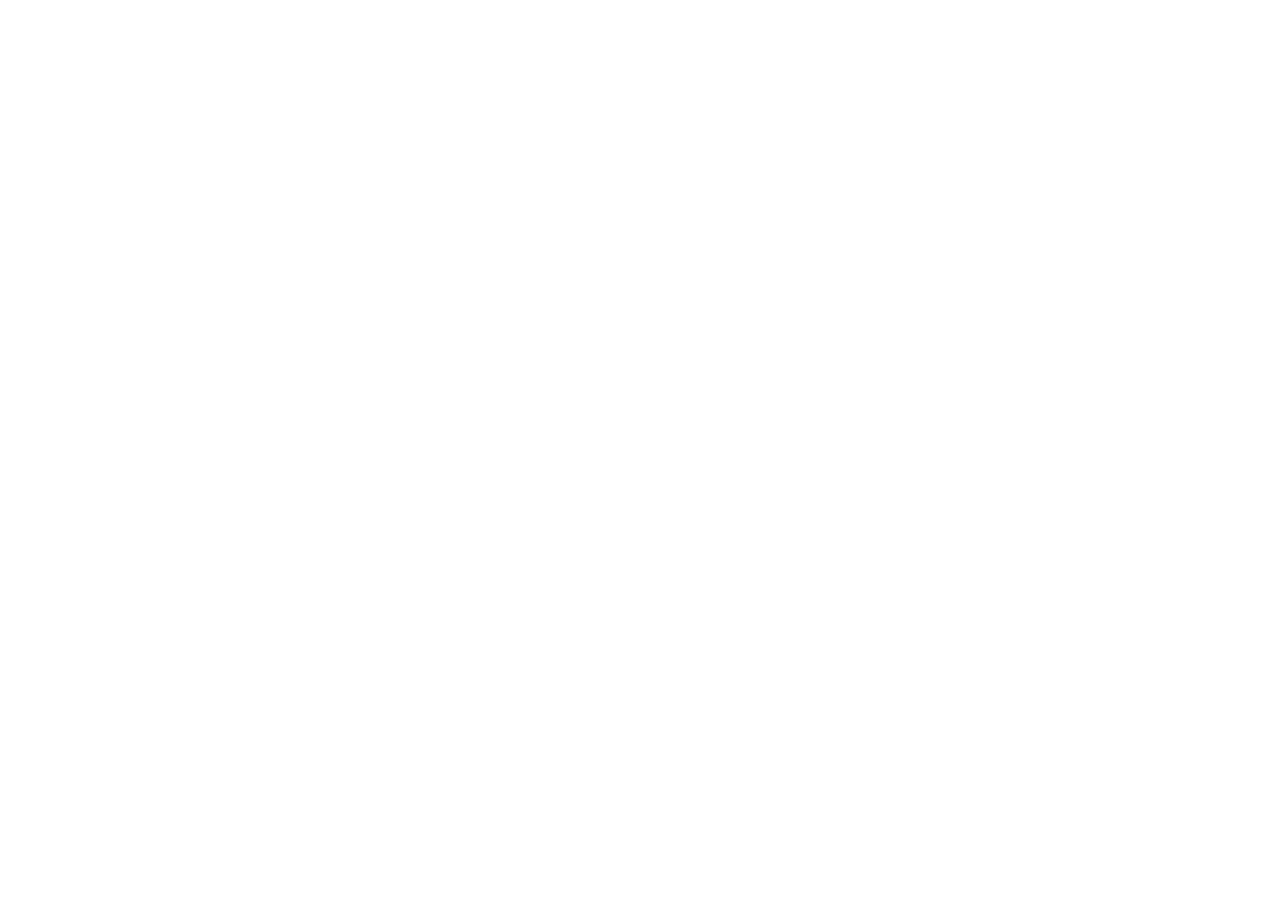
==== résultats.html @ 3081cbb8 "Upd résultats" ====
<!DOCTYPE html>
<html lang="en">
<head>
    <meta charset="UTF-8">
    <meta name="viewport" content="width=device-width, initial-scale=1.0">
    <meta http-equiv="X-UA-Compatible" content="ie=edge">
    <title>Résultats des tests</title>
</head>
<body>
    
</body>
</html>
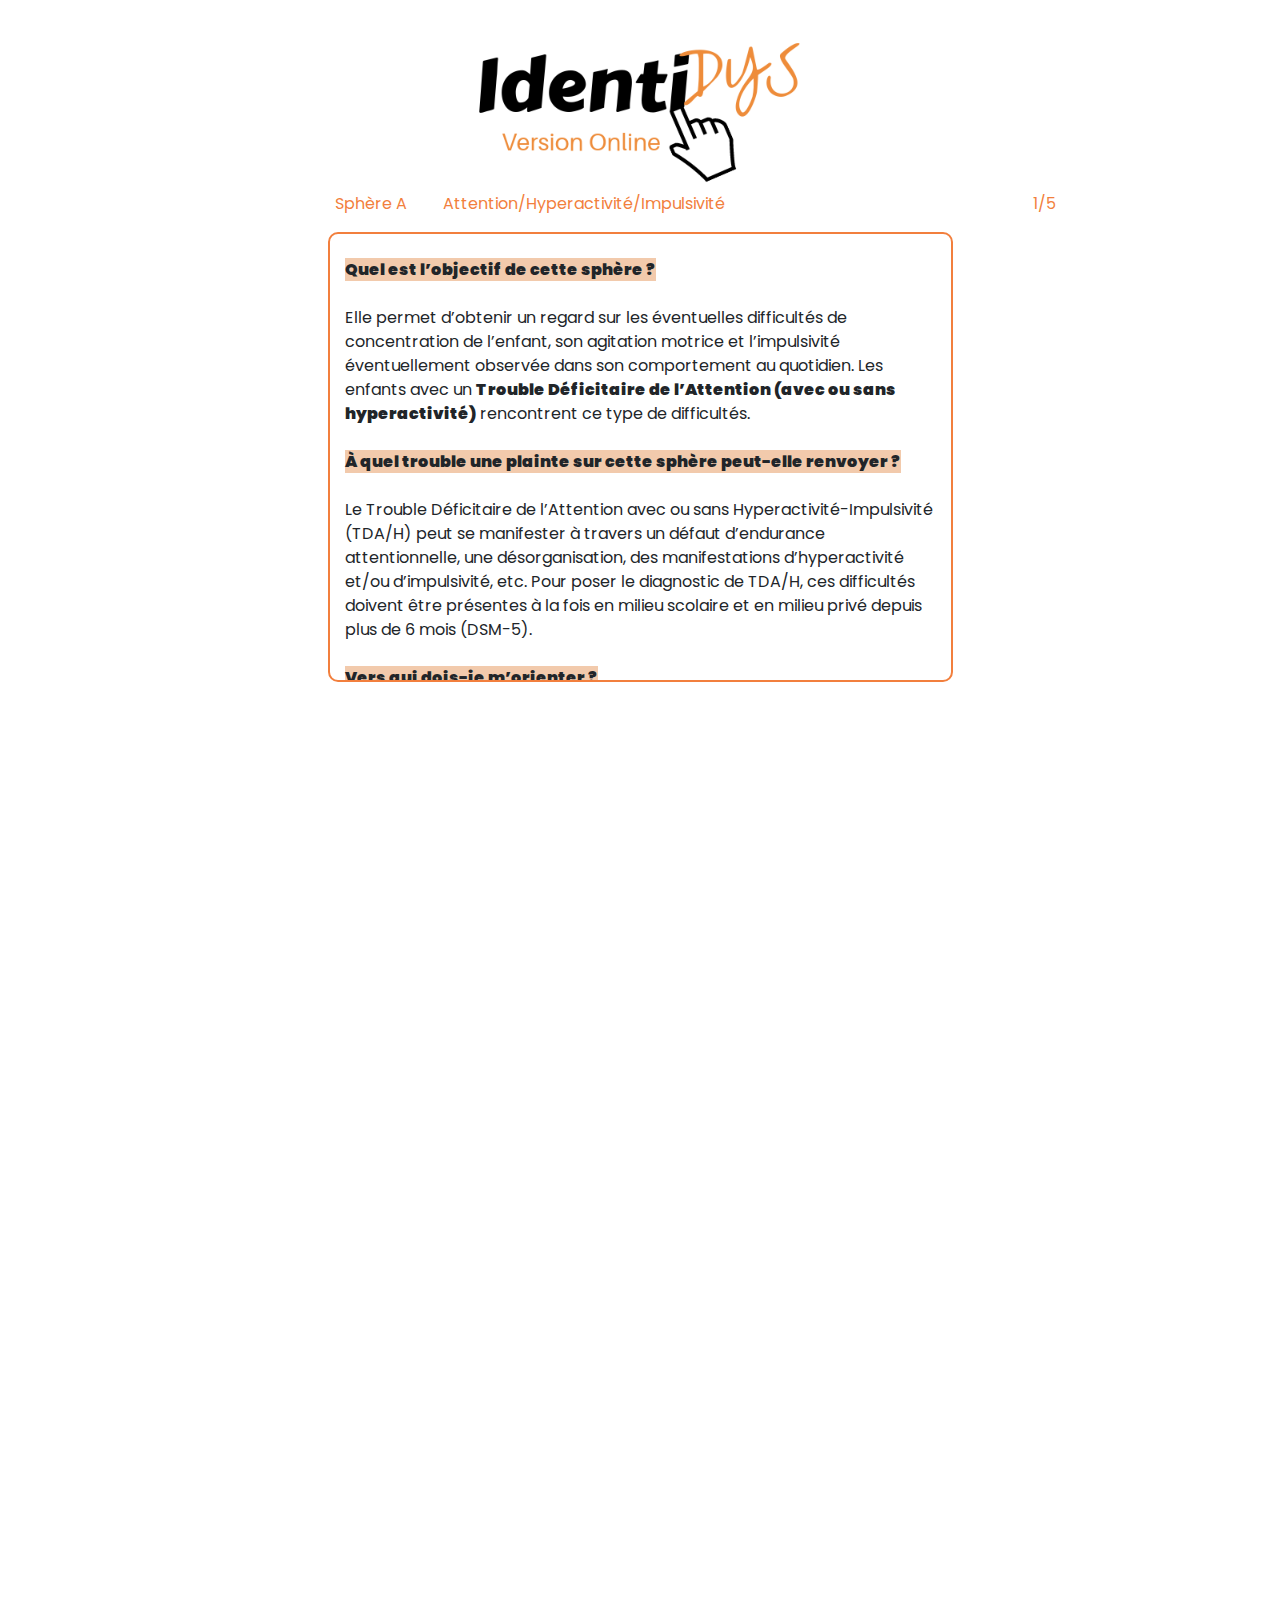
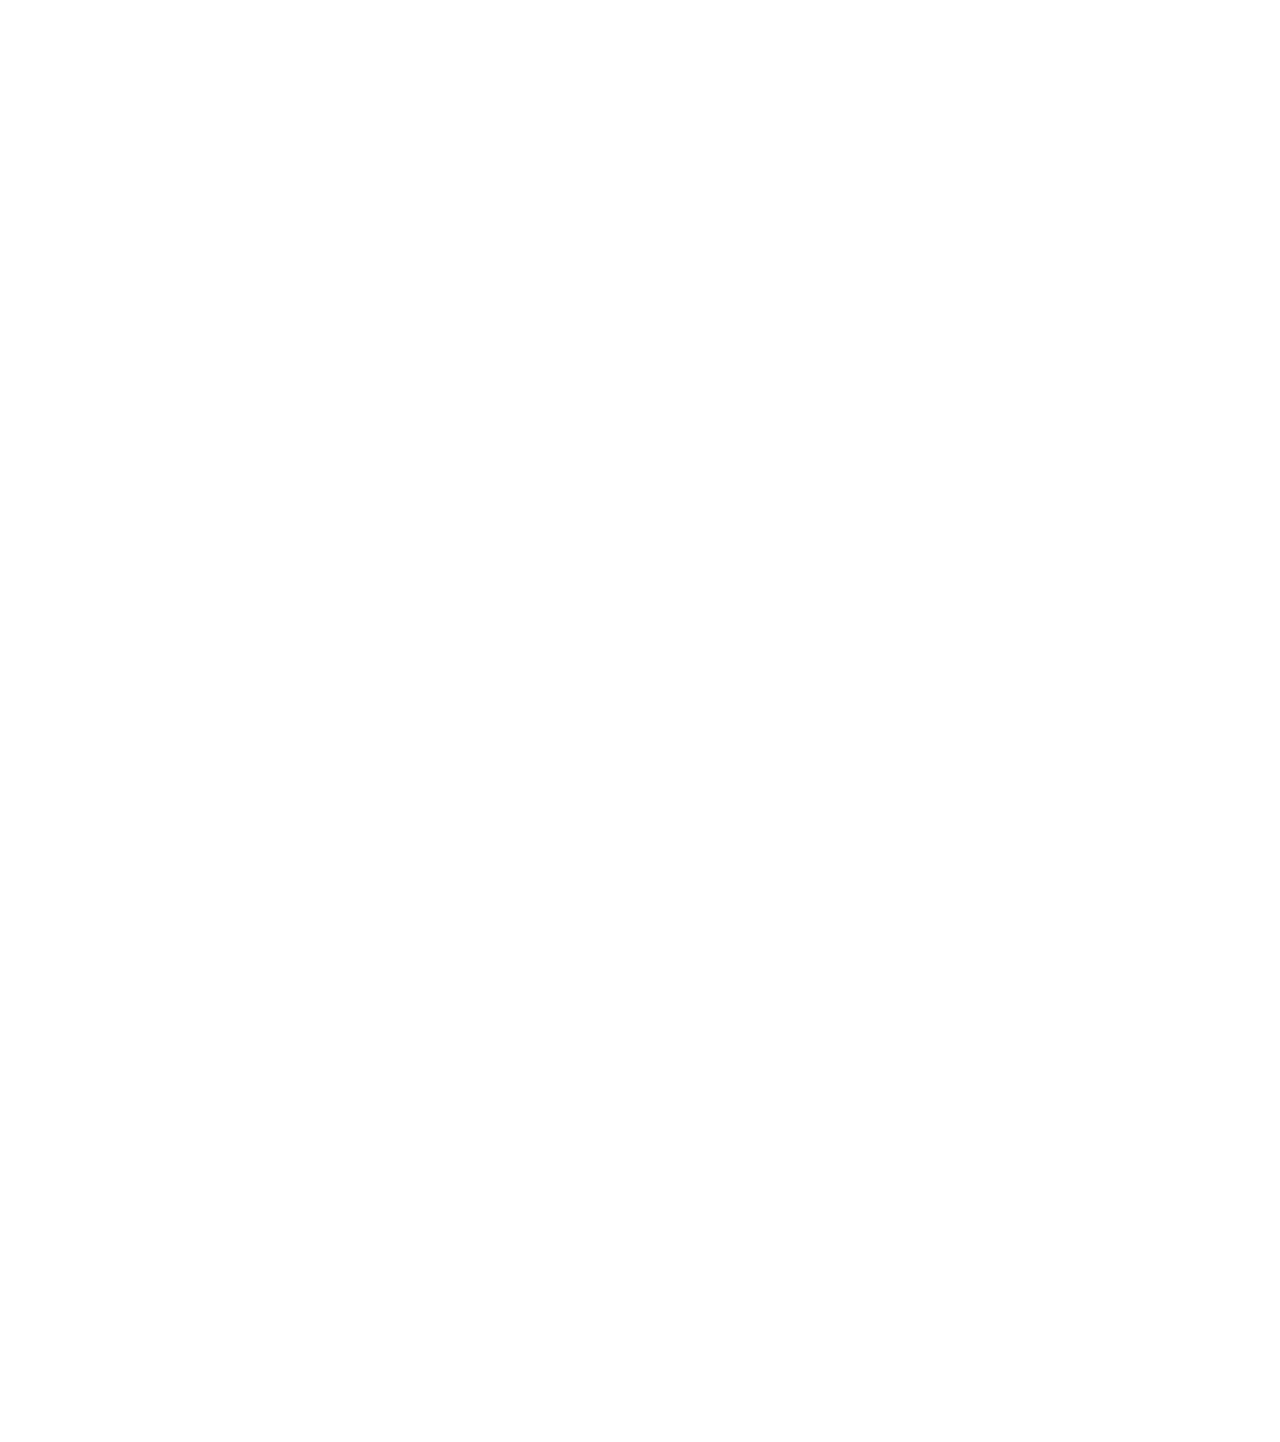
==== commit a06d8dad: "Upd résultats" ====
--- a/résultats.html
+++ b/résultats.html
@@ -1,12 +1,716 @@
+<!-- CREE COMPONENT POUR RENDRE PLUS PETIT LE CODE -->
+
 <!DOCTYPE html>
-<html lang="en">
+<html lang="fr">
+
 <head>
     <meta charset="UTF-8">
     <meta name="viewport" content="width=device-width, initial-scale=1.0">
     <meta http-equiv="X-UA-Compatible" content="ie=edge">
-    <title>Résultats des tests</title>
+    <title>Identidys</title>
+    <link rel="stylesheet" href="assets/style.css">
+    <link rel="stylesheet" href="https://stackpath.bootstrapcdn.com/bootstrap/4.3.1/css/bootstrap.min.css"
+        integrity="sha384-ggOyR0iXCbMQv3Xipma34MD+dH/1fQ784/j6cY/iJTQUOhcWr7x9JvoRxT2MZw1T" crossorigin="anonymous">
+    <link href="https://fonts.googleapis.com/css?family=Poppins&display=swap" rel="stylesheet">
 </head>
+
 <body>
-    
-</body>
-</html>+
+    <sphere-1></sphere-1>
+
+    <div class="container-fluid">
+        <header>
+            <span id='logo'><img class="logoheader" src='assets/logo1.png' height="400"></span>
+        </header>
+
+
+        <form action="index.php" method="post">
+        <div class="row">
+            <div id='infosection' class="infosection offset-lg-3 col-lg-6">
+                <p class="sphere1">Sphère A <span class="minimargin">Attention/Hyperactivité/Impulsivité</span>
+                <span class="othermargin"> 1/5 </span> </p>
+            </div>
+        </div>
+
+        <section id='section1' class='firstsection offset-lg-3 col-lg-6'>
+            
+            <p class="mt-4"><span class="question1">Quel est l’objectif de cette sphère ?</span></p>
+
+            <p class="mt-4">Elle permet d’obtenir un regard sur les éventuelles difficultés de concentration de l’enfant,
+                son agitation motrice et l’impulsivité éventuellement observée dans son comportement au quotidien.
+                Les enfants avec un <span class="gras">Trouble Déficitaire de l’Attention (avec ou sans hyperactivité)</span> rencontrent ce type de difficultés. 
+            </p>
+            
+            <p class="mt-4"><span class="question1">À quel trouble une plainte sur cette sphère peut-elle renvoyer ?</span></p>
+
+            <p class="mt-4">Le Trouble Déficitaire de l’Attention avec ou sans Hyperactivité-Impulsivité (TDA/H)
+                peut se manifester à travers un défaut d’endurance attentionnelle, une désorganisation,
+                des manifestations d’hyperactivité et/ou d’impulsivité, etc. Pour poser le diagnostic de TDA/H,
+                ces difficultés doivent être présentes à la fois en milieu scolaire et en milieu privé depuis plus de 6 mois (DSM-5).</p>
+            
+            
+            <p class="mt-4"><span class="question1">Vers qui dois-je m’orienter ?</span></p>
+            
+            <!-- (N’indiquer qu’une seule fois le paragraphe suivant si plusieurs sphères sont oranges ou rouges) -->
+            <p class="mt-4 gras"><p>Avant toute chose !</p>
+
+                    <p>S’assurer que des bilans d’audition et ophtalmologique ont bien été réalisés
+                    (Des difficultés de langage peuvent par exemple apparaitre à la suite d’un déficit auditif).</p>
+
+                    <p>De plus, l’orientation vers un médecin (neuro-pédiatre / pédopsychiatre / généraliste)
+                    sera à notre sens importante afin d’assurer la coordination du suivi et des soins.
+                    Notons que plusieurs des professionnels cités n’exercent que sur prescription médicale.</p>
+
+                    <p>Enfin, une consultation auprès d’un psychologue clinicien pourra s’envisager,
+                    mais ne devra s’effectuer qu’après une investigation cognitive approfondie.</p>
+
+                    <p class="mt-4 quesblue">Qui est le Psychologue clinicien ? </p>
+
+                    Le psychologue clinicien est un professionnel travaillant dans l’accompagnement psychologique.
+                    Certains enfants présentant des troubles Dys peuvent en effet ressentir de l'anxiété vis-à-vis de leurs difficultés.
+                    Il peut dans ce cas accompagner l'enfant dans la compréhension de son fonctionnement et réduire l'impact
+                    des difficultés sur son humeur et son estime de soi.</p>
+            
+            
+            <p class="mt-4"><span class="gras">-Un(e) neuropsychologue</span> pour évaluer les capacités intellectuelles et
+                attentionnelles au moyen d’un bilan quantitatif et qualitatif. </p>
+
+            <p class="mt-4"><span class="quesblue">Qui est l’Orthophoniste ?</span><span class="gras"> Il / elle travaille sur prescription médicale.</span></p>
+            
+            <p class="mt-4">Le neuropsychologue évalue dans un premier temps la nature et l'importance des troubles des fonctions 
+                cognitives (intelligence, mémoire, attention ...). Il propose pour cela des entretiens cliniques et utilise 
+                des questionnaires, des tests neuropsychologiques et peut à terme proposer une prise en charge en remédiation cognitive 
+                pour rééduquer l’attention, la mémoire et d’autres déficits liés aux troubles DYS 
+                (basée sur la mise en place de stratégies de compensation et d’outils écologiques au quotidien). 
+                Le bilan neuropsychologique est intéressant en cela qu’il est global et permet donc de tracer un profil général des 
+                points forts et des points faibles de l’enfant.</p>
+
+            <p class="mt-4"><span class="gras">En cas de difficultés financières</span> les évaluations intellectuelles peuvent être effectuées dans le cadre
+                scolaire par le psychologue (scolaire) de l’Éducation Nationale.</p>
+
+            <p class="mt-4"><span class="gras">-Un(e) orthophoniste</span> pour un bilan quantitatif et qualitatif du langage oral et écrit.</p>
+            
+            <p class="mt-4"><span class="quesblue">Qui est l’Orthophoniste ?</span><span class="gras"> Il / elle travaille sur prescription médicale.</span></p>
+            
+            <p class="mt-4">Il accompagne les enfants souffrant de troubles de la communication.
+                Ces troubles peuvent se manifester à l'oral (bégaiement, parole, langage), à l'écrit (lecture et écriture).
+                Il évalue et rééduque également les troubles du raisonnement logico-mathématique.
+                Beaucoup de difficultés attentionnelles relevées au quotidien et au niveau scolaire peuvent être dues
+                à un trouble langagier sous-jacent. Il est donc nécessaire d’explorer ce champ afin de ne pas conclure hâtivement
+                à la présence d’une problématique attentionnelle exclusive.</p>
+            
+            <p class="mt-4"><span class="question1">Quelles adaptations scolaires mettre en place ?</span></p>
+
+            <!-- (N’indiquer qu’une seule fois le paragraphe suivant si plusieurs sphères sont oranges ou rouges) -->
+
+            <p class="mt-4">Soutenir l’enfant présentant des difficultés d’apprentissage, c’est également savoir adapter sa scolarité dans
+                l’objectif de l’aider à compenser. A noter que la liste d’aménagements suivante n’est pas exhaustive mais permettra
+                à l’équipe enseignante en charge de l’enfant repéré, d’adapter au mieux ses apprentissages en attendant l’accès au
+                diagnostic.</p>
+                <p><span class="gras">La bienveillance est la première adaptation et la plus importante.</span>
+                « L’enfant Dys est un petit génie en souffrance de ne pouvoir combler les exigences de l’enseignant ». JB</p>
+
+            <!-- /// (N’indiquer qu’une seule fois le paragraphe précédent si plusieurs sphères sont oranges ou rouges) -->
+
+                <p class="mt-4">-L’enfant présentant un trouble d’attention ne peut mobiliser ses ressources attentionnelles et 
+                    cognitives sur le long terme. Proposer des « pauses cérébrales » régulières et baisser l’exigence de 
+                    quantité / privilégier la qualité.</p>
+
+            <p class="mt-4">-L’enfant présentant une hyperactivité montrera des difficultés pour apprendre sans bouger. 
+                Lui proposer de participer à certaines tâches de la vie de la classe (distribuer, ramasser les feuilles etc.). 
+                Autoriser qu’il puisse bouger sur sa chaise ; « plus il bouge, plus il apprend ».</p>
+
+            <p class="mt-4"><span class="question1">Que lire pour aller plus loin ?</span></p>
+
+            <p class="mt-4 gras">Pour les parents :</p>
+            </br>
+            <p class="titrelivre">-Mon cerveau a besoin de lunettes / Annick VINCENT</p>
+        </br>
+            <img class= "imgctr" src="assets/img/AnnickVincent.jpg">
+        </br>
+            <p class="titrelivre">-Mon cerveau a encore besoin de lunettes / Annick VINCENT</p>
+        </br>
+            <img class= "imgctr" src="assets/img/AnnickVincent2.jpg">
+        </br>
+            <p class="titrelivre">-100 idées pour venir en aide aux enfants TDAH / Francine LUSSIER</p>
+        </br>
+            <img class= "imgctr" src="assets/img/100idees.jpg">
+        </br>
+            <p class="gras">Pour les professionnels : </p>
+        </br>
+            <p class="titrelivre">-Neuropsychologie et troubles des apprentissages chez l'enfant: du développement typique aux dys / Michèle MAZEAU et Alain POUHET</p>
+        </br>
+            <img class= "imgctr" src="assets/img/neuropsychologie-enfant.jpg">
+        </br>
+            <p class="titrelivre">-Neuropsychologie de l’enfant : Troubles développementaux des apprentissages / Francine LUSSIER et Janine FLESSAS</p>
+        </br>
+            <img class= "imgctr" src="assets/img/neuropsychologie-enfant2.jpg">
+        </br>
+
+            
+            <button class="btnnav" id="btn1next">Suivant</button>
+        </section>
+
+
+
+
+
+
+
+
+
+
+        <!--Section 2-->
+
+
+
+
+
+
+
+
+
+
+        <div class="row">
+            <div id='infosection2' class="infosection2 offset-lg-3 col-lg-6">
+                <p class="sphere2">Sphère B <span class="minimargin">Langage oral</span>
+                <span class="othermargin2"> 2/5 </span></p>
+            </div>
+        </div>
+
+        <section id='section2' class='secondsection offset-lg-3 col-lg-6'>
+                <p class="mt-4"><span class="question2">Quel est l’objectif de cette sphère ?</span></p>
+
+                <p class="mt-4">Elle permet d’obtenir un regard sur les éventuelles difficultés liées au langage oral,
+                    que ce soit au niveau expressif (capacités à s’exprimer, construire ses phrases) et réceptif
+                    (comprendre ce qui lui est dit). Les enfants porteurs d’un <span class="gras">retard de langage oral</span>,
+                    d’une <span class="gras">dyspraxie verbale</span>, d’un <span class="gras">trouble de la pragmatique</span> 
+                    ou d’une <span class="gras">dysphasie linguistique</span> rencontrent ce type de difficultés.</p>
+                
+                <p class="mt-4"><span class="question2">À quel trouble une plainte sur cette sphère peut-elle renvoyer ?</span></p>
+    
+                <p class="mt-4">La dysphasie ou Trouble Spécifique du Langage Oral, correspond à un déficit au niveau du processus de 
+                    compréhension et/ou de production du langage oral. Il peut prendre la forme d’hypospontanéité 
+                    (pouvant s’apparenter à de la timidité), de manque du mot (cherche régulièrement ses mots), de paraphasie 
+                    (utilise un mot pour un autre) et entraine quelques fois des difficultés au niveau des interactions sociales. 
+                    Il s’agit d’un trouble sévère et persistant malgré l’apport de stimulations sensorielles appropriées.</p>
+                
+                
+                <p class="mt-4"><span class="question2">Vers qui dois-je m’orienter ?</span></p>
+                
+                <!-- (N’indiquer qu’une seule fois le paragraphe suivant si plusieurs sphères sont oranges ou rouges) -->
+                <p class="mt-4 gras"><p>Avant toute chose !</p>
+    
+                        <p>S’assurer que des bilans d’audition et ophtalmologique ont bien été réalisés
+                        (Des difficultés de langage peuvent par exemple apparaitre à la suite d’un déficit auditif).</p>
+
+                        <p>De plus, l’orientation vers un médecin (neuro-pédiatre / pédopsychiatre / généraliste)
+                        sera à notre sens importante afin d’assurer la coordination du suivi et des soins.
+                        Notons que plusieurs des professionnels cités n’exercent que sur prescription médicale.</p>
+
+                        <p>Enfin, une consultation auprès d’un psychologue clinicien pourra s’envisager,
+                        mais ne devra s’effectuer qu’après une investigation cognitive approfondie.</p>
+
+                        <p class="mt-4 quesblue">Qui est le Psychologue clinicien ? </p>
+
+                        Le psychologue clinicien est un professionnel travaillant dans l’accompagnement psychologique.
+                        Certains enfants présentant des troubles Dys peuvent en effet ressentir de l'anxiété vis-à-vis de leurs difficultés.
+                        Il peut dans ce cas accompagner l'enfant dans la compréhension de son fonctionnement et réduire l'impact
+                        des difficultés sur son humeur et son estime de soi.</p>
+
+                <!-- /// (N’indiquer qu’une seule fois le paragraphe précédent si plusieurs sphères sont oranges ou rouges) -->
+                
+                <p class="mt-4"><span class="gras">-Un(e) orthophoniste</span> pour un bilan quantitatif et qualitatif du langage oral et écrit.</p>
+                
+                <p class="mt-4"><span class="quesblue">Qui est l’Orthophoniste ?</span><span class="gras"> Il / elle travaille sur prescription médicale.</span></p>
+                
+                <p class="mt-4">Il accompagne les enfants souffrant de troubles de la communication.
+                    Ces troubles peuvent se manifester à l'oral (bégaiement, parole, langage), à l'écrit (lecture et écriture).
+                    Il évalue et rééduque également les troubles du raisonnement logico-mathématique.
+                    Beaucoup de difficultés attentionnelles relevées au quotidien et au niveau scolaire peuvent être dues
+                    à un trouble langagier sous-jacent. Il est donc nécessaire d’explorer ce champ afin de ne pas conclure hâtivement
+                    à la présence d’une problématique attentionnelle exclusive.</p>
+                
+                <p class="mt-4"><span class="question2">Quelles adaptations scolaires mettre en place ?</span></p>
+    
+                <!-- (N’indiquer qu’une seule fois le paragraphe suivant si plusieurs sphères sont oranges ou rouges) -->
+    
+                <p class="mt-4">Soutenir l’enfant présentant des difficultés d’apprentissage, c’est également savoir adapter sa scolarité dans
+                    l’objectif de l’aider à compenser. A noter que la liste d’aménagements suivante n’est pas exhaustive mais permettra
+                    à l’équipe enseignante en charge de l’enfant repéré, d’adapter au mieux ses apprentissages en attendant l’accès au
+                    diagnostic.</p>
+
+                <p><span class="gras">La bienveillance est la première adaptation et la plus importante.</span>
+                    « L’enfant Dys est un petit génie en souffrance de ne pouvoir combler les exigences de l’enseignant ». JB</p>
+
+                <!-- /// (N’indiquer qu’une seule fois le paragraphe précédent si plusieurs sphères sont oranges ou rouges) -->
+    
+                <p class="mt-4">-L’enfant présentant un trouble du langage oral pourra rencontrer d’importantes difficultés de 
+                    compréhension. S’assurer de la bonne compréhension des consignes en reformulant, segmentant et simplifiant 
+                    le vocabulaire utilisé.</p>
+    
+                <p class="mt-4">-Ces enfants ont souvent besoin de plus de temps pour réaliser le travail demandé. 
+                    Leur proposer logiquement du temps supplémentaire ou alléger la quantité d’exercices.</p>
+
+                <p>-Enfin les tables de multiplication sont difficilement appréhendables : proposer un aide-mémoire.</p>
+    
+                <p class="mt-4"><span class="question2">Que lire pour aller plus loin ?</span></p>
+    
+                <p class="mt-4 gras">Pour les parents :</p>
+                </br>
+                <p class="titrelivre">-Notre meilleur copain / Christophe CHAUCHE</p>
+            </br>
+                <img class= "imgctr" src="assets/img/ChisChauche.jpg">
+            </br>
+                <p class="titrelivre">-Difficultés de langage oral - Et si c'était un trouble dys ? / Arnaud ROY , Michèle MAZEAU</p>
+            </br>
+                <img class= "imgctr" src="assets/img/Difficulte-oral.jpg">
+            </br>
+                <p class="titrelivre">-100 idées pour venir en aide aux enfants Dysphasiques / Monique TOUZIN et Marie-Noelle LEROUX</p>
+            </br>
+                <img class= "imgctr" src="assets/img/enfants-dysphasiques.jpg">
+            </br>
+                <p class="gras">Pour les professionnels : </p>
+            </br>
+                <p class="titrelivre">-Neuropsychologie et troubles des apprentissages chez l'enfant: du développement typique aux dys / Michèle MAZEAU et Alain POUHET</p>
+            </br>
+                <img class= "imgctr" src="assets/img/neuropsychologie-enfant.jpg">
+            </br>
+                <p class="titrelivre">-Neuropsychologie de l’enfant : Troubles développementaux des apprentissages / Francine LUSSIER et Janine FLESSAS</p>
+            </br>
+                <img class= "imgctr" src="assets/img/neuropsychologie-enfant2.jpg">
+            </br>
+            <div class="btnsphere">
+                <button class="btnnav2 prec" id='btn2after'>Précedent</button> 
+                <button class="btnnav2" id="btn2next">Suivant</button>
+            </div>
+        </section>
+
+
+
+
+
+
+
+
+
+
+        <!-- Section 3-->
+
+
+
+
+
+
+
+
+
+
+        <div class="row">
+            <div id='infosection3' class="infosection3 offset-lg-3 col-lg-6">
+                <p class="sphere3">Sphère C <span class="minimargin">Langage écrit</span>
+                <span class="othermargin2"> 3/5 </span>
+            </div>
+        </div>
+
+        <section id='section3' class='threesection offset-lg-3 col-lg-6'>
+                <p class="mt-4"><span class="question3">Quel est l’objectif de cette sphère ?</span></p>
+
+                <p class="mt-4">Elle permet d’obtenir un regard sur les éventuelles difficultés liées au langage écrit, 
+                    que ce soit au niveau de la lecture (déchiffrage et ou compréhension de ce qui est lu) mais également au niveau de 
+                    l’orthographe et de l’écriture dans certains contextes (prise de notes, copie au tableau). Les enfants porteurs 
+                    d’un <span class="gras">retard de langage écrit</span> ou d’une <span class="gras">dyslexie / dysorthographie</span> rencontrent ce type de difficultés.</p>
+                
+                <p class="mt-4"><span class="question3">À quel trouble une plainte sur cette sphère peut-elle renvoyer ?</span></p>
+    
+                <p class="mt-4">La dyslexie ou Trouble Spécifique du Langage Ecrit est un trouble impactant l’identification des mots 
+                    en situation de lecture. Cela peut entrainer une lenteur de déchiffrage, une altération de la compréhension écrite 
+                    ainsi que des difficultés orthographiques.</p>
+                
+                
+                <p class="mt-4"><span class="question3">Vers qui dois-je m’orienter ?</span></p>
+                
+                <!--  /// (N’indiquer qu’une seule fois le paragraphe suivant si plusieurs sphères sont oranges ou rouges) -->
+                <p class="mt-4 gras"><p>Avant toute chose !</p>
+    
+                        <p>S’assurer que des bilans d’audition et ophtalmologique ont bien été réalisés
+                        (Des difficultés de langage peuvent par exemple apparaitre à la suite d’un déficit auditif).</p>
+
+                        <p>De plus, l’orientation vers un médecin (neuro-pédiatre / pédopsychiatre / généraliste)
+                        sera à notre sens importante afin d’assurer la coordination du suivi et des soins.
+                        Notons que plusieurs des professionnels cités n’exercent que sur prescription médicale.</p>
+
+                        <p>Enfin, une consultation auprès d’un psychologue clinicien pourra s’envisager,
+                        mais ne devra s’effectuer qu’après une investigation cognitive approfondie.</p>
+
+                        <p class="mt-4 quesblue">Qui est le Psychologue clinicien ? </p>
+
+                        Le psychologue clinicien est un professionnel travaillant dans l’accompagnement psychologique.
+                        Certains enfants présentant des troubles Dys peuvent en effet ressentir de l'anxiété vis-à-vis de leurs difficultés.
+                        Il peut dans ce cas accompagner l'enfant dans la compréhension de son fonctionnement et réduire l'impact
+                        des difficultés sur son humeur et son estime de soi.</p>
+
+                <!-- /// (N’indiquer qu’une seule fois le paragraphe précédent si plusieurs sphères sont oranges ou rouges) -->
+                
+                <p class="mt-4"><span class="gras">-Un(e) orthophoniste</span> pour un bilan quantitatif et qualitatif du langage oral et écrit.</p>
+                
+                <p class="mt-4"><span class="quesblue">Qui est l’Orthophoniste ?</span><span class="gras"> Il / elle travaille sur prescription médicale.</span></p>
+                
+                <p class="mt-4">Il accompagne les enfants souffrant de troubles de la communication.
+                    Ces troubles peuvent se manifester à l'oral (bégaiement, parole, langage), à l'écrit (lecture et écriture).
+                    Il évalue et rééduque également les troubles du raisonnement logico-mathématique.
+                    Beaucoup de difficultés attentionnelles relevées au quotidien et au niveau scolaire peuvent être dues
+                    à un trouble langagier sous-jacent. Il est donc nécessaire d’explorer ce champ afin de ne pas conclure hâtivement
+                    à la présence d’une problématique attentionnelle exclusive.</p>
+                
+                <p class="mt-4"><span class="question3">Quelles adaptations scolaires mettre en place ?</span></p>
+    
+                <!-- /// (N’indiquer qu’une seule fois le paragraphe suivant si plusieurs sphères sont oranges ou rouges) -->
+    
+                <p class="mt-4">Soutenir l’enfant présentant des difficultés d’apprentissage, c’est également savoir adapter sa scolarité dans
+                    l’objectif de l’aider à compenser. A noter que la liste d’aménagements suivante n’est pas exhaustive mais permettra
+                    à l’équipe enseignante en charge de l’enfant repéré, d’adapter au mieux ses apprentissages en attendant l’accès au
+                    diagnostic.</p>
+
+                    <p><span class="gras">La bienveillance est la première adaptation et la plus importante.</span>
+                    « L’enfant Dys est un petit génie en souffrance de ne pouvoir combler les exigences de l’enseignant ». JB</p>
+
+                <!-- /// (N’indiquer qu’une seule fois le paragraphe précédent si plusieurs sphères sont oranges ou rouges) -->
+    
+                <p class="mt-4">-Les enfants présentant un trouble du langage écrit ont des difficultés de décodage en lecture et 
+                    des difficultés en orthographe. Ne pas faire lire à haute voix, ne pas pénaliser l’orthographe.</p>
+    
+                <p class="mt-4">-Ces enfants ont souvent besoin de plus de temps pour réaliser le travail demandé. 
+                    Leur proposer logiquement du temps supplémentaire ou alléger la quantité d’exercices.</p>
+
+                <p class="mt-4">-Enfin les tables de multiplication sont difficilement appréhendables : proposer un aide-mémoire.</p>
+    
+                <p class="mt-4"><span class="question3">Que lire pour aller plus loin ?</span></p>
+    
+                <p class="mt-4 gras">Pour les parents :</p>
+                </br>
+                <p class="titrelivre">-Le tiroir coincé – comment expliquer la Dyslexie aux enfants ?  / Anne-Marie MONTARNAL</p>
+            </br>
+                <img class= "imgctr" src="assets/img/tiroir-coince.jpg">
+            </br>
+                <p class="titrelivre">-Mon enfant est Dyslexique – Concrètement que faire ? / Anne Marie MONTARNAL</p>
+            </br>
+                <img class= "imgctr" src="assets/img/enfant-dys.jpg">
+            </br>
+                <p class="titrelivre">-Dyslexie ? Où est la différence ? / Marianne KLEES</p>
+            </br>
+                <img class= "imgctr" src="assets/img/diff-dys.jpg">
+            </br>
+                <p class="titrelivre">-100 idées pour venir en aide aux enfants Dyslexique / Gavin REID et Shannon GREEN</p>
+            </br>
+                <img class= "imgctr" src="assets/img/100idees-dys.jpg">
+            </br>
+                <p class="gras">Pour les professionnels : </p>
+            </br>
+                <p class="titrelivre">-Neuropsychologie et troubles des apprentissages chez l'enfant: du développement typique aux dys / Michèle MAZEAU et Alain POUHET</p>
+            </br>
+                <img class= "imgctr" src="assets/img/neuropsychologie-enfant.jpg">
+            </br>
+                <p class="titrelivre">-Neuropsychologie de l’enfant : Troubles développementaux des apprentissages / Francine LUSSIER et Janine FLESSAS</p>
+            </br>
+                <img class= "imgctr" src="assets/img/neuropsychologie-enfant2.jpg">
+            </br>
+            <div class="btnsphere">
+                <button class="btnnav3 prec" id='btn3after'>Précedent</button> 
+                        <button class="btnnav3" id="btn3next">Suivant</button>
+            </div>
+        </section>
+
+
+
+
+
+
+
+
+
+
+        <!--  SPHERE 4  -->
+
+
+
+
+
+
+
+
+
+
+        <div class="row">
+            <div id='infosection4' class="infosection4 offset-lg-3 col-lg-6">
+                <p class="sphere4">Sphére D <span class="minimargin">Motricité/Repérage spatial</span>
+                <span class="othermargin"> 4/5 </span>
+            </div>
+        </div>
+
+        <section id='section4' class='forsection offset-lg-3 col-lg-6'>
+
+        <p class="mt-4"><span class="question4">Quel est l’objectif de cette sphère ?</span></p>
+
+                <p class="mt-4">Elle permet d’obtenir un regard sur les éventuelles difficultés liées à la motricité 
+                    (fine, globale, coordination, maladresse, équilibre) et qui impactent certaines activités de la vie quotidienne 
+                    (gestion des outils scolaires, habillage, se servir des couverts). À cela peuvent s’associer des difficultés 
+                    visuo-perceptives qui entravent les capacités de repérage spatial de l’enfant (géométrie, repérage sur une carte, 
+                    pose d’opération etc.). Par exemple, les enfants porteurs d’un <span class="gras">Trouble Développemental de la Coordination 
+                    (dyspraxie)</span> rencontrent ce type de difficultés.</p>
+                
+                <p class="mt-4"><span class="question4">À quel trouble une plainte sur cette sphère peut-elle renvoyer ?</span></p>
+    
+                <p class="mt-4">La dyspraxie n’est désormais plus un terme utilisé. 
+                    La littérature parle aujourd’hui de Trouble Développemental de la Coordination. 
+                    Il s’agit d’un trouble impactant les capacités d’automatisation des processus de planification, 
+                    d’organisation et de coordination du geste. Il peut être caractérisé par des difficultés dans la motricité globale 
+                    (ex : activités sportives) et/ou motricité fine (ex : habillage), par une maladresse, etc.</p>
+                
+                <p class="mt-4"><span class="question4">Vers qui dois-je m’orienter ?</span></p>
+                
+                <!--  /// (N’indiquer qu’une seule fois le paragraphe suivant si plusieurs sphères sont oranges ou rouges) -->
+                <p class="mt-4 gras"><p>Avant toute chose !</p>
+    
+                        <p>S’assurer que des bilans d’audition et ophtalmologique ont bien été réalisés
+                        (Des difficultés de langage peuvent par exemple apparaitre à la suite d’un déficit auditif).</p>
+
+                        <p>De plus, l’orientation vers un médecin (neuro-pédiatre / pédopsychiatre / généraliste)
+                        sera à notre sens importante afin d’assurer la coordination du suivi et des soins.
+                        Notons que plusieurs des professionnels cités n’exercent que sur prescription médicale.</p>
+
+                        <p>Enfin, une consultation auprès d’un psychologue clinicien pourra s’envisager,
+                        mais ne devra s’effectuer qu’après une investigation cognitive approfondie.</p>
+
+                        <p class="mt-4 quesblue">Qui est le Psychologue clinicien ? </p>
+
+                        Le psychologue clinicien est un professionnel travaillant dans l’accompagnement psychologique.
+                        Certains enfants présentant des troubles Dys peuvent en effet ressentir de l'anxiété vis-à-vis de leurs difficultés.
+                        Il peut dans ce cas accompagner l'enfant dans la compréhension de son fonctionnement et réduire l'impact
+                        des difficultés sur son humeur et son estime de soi.</p>
+
+                <!-- /// (N’indiquer qu’une seule fois le paragraphe précédent si plusieurs sphères sont oranges ou rouges) -->
+                
+                <p class="mt-4"><span class="gras">-Un(e) ergothérapeute / psychomotricien(ne).</span> Pour un bilan quantitatif et qualitatif des capacités motrices, visuo-perceptives et ou du graphisme.</p>
+                
+                <p class="mt-4"><span class="quesblue">Qui est l’Ergothérapeute ?</span><span class="gras"> Il / elle travaille sur prescription médicale.</span></p>
+                
+                <p class="mt-4">L'ergothérapeute est un rééducateur qui s'occupe de personnes souffrant de tous types de handicap moteur, 
+                    intellectuel et sensoriel. Après avoir analysé les difficultés de l’enfant, 
+                    il apporte les aides techniques et les stratégies nécessaires au développement de l’autonomie. 
+                    Il peut ainsi proposer d’apprendre à un enfant dyslexique, dysphasique, dyspraxique ou dysgraphique, 
+                    l’utilisation d’un ordinateur, d’un scanner portable ou d’une tablette tactile. Son champ rééducatif inclus également 
+                    l’aménagement du mobilier, la communication, l’habillage, l’hygiène, l’alimentation etc.</p>
+
+                <p class="mt-4"><span class="quesblue">Qui est le Psychomotricien ?</span><span class="gras"> Il / elle travaille sur prescription médicale.</span></p>
+                
+                <p class="mt-4">Le psychomotricien est la personne qui va étudier comment l’enfant utilise la motricité. 
+                    Cela comprend la motricité globale, la motricité fine, le schéma corporel, la posture, l'adresse, 
+                    les coordinations, l'organisation spatiale, l'organisation temporelle etc. Il se différencie de l’ergothérapeute car 
+                    la prise en charge des troubles moteurs est très globale et fait inévitablement intervenir la composante psychologique.</p>
+
+                    <p class="mt-4"><span class="gras">-Un(e) orthoptiste.</span> Pour un bilan quantitatif et qualitatif des capacités motrices oculaires et neurovisuelles.</p>
+
+                    <p class="mt-4"><span class="quesblue">Qui est l’Orthoptiste ?</span><span class="gras"> Il / elle travaille sur prescription médicale.</span></p>
+
+                    <p class="mt-4">Il a pour vocation le dépistage, la rééducation, et l’analyse des troubles de la vision. 
+                        L'orthoptiste s'intéresse par exemple aux strabismes, aux paralysies oculomotrices, aux amblyopies, 
+                        à la rééducation des troubles de la vision binoculaire et fonctionnelle, à la rééducation des dyspraxies 
+                        visuo-spatiales, aux basses visions et aux troubles perceptifs visuels. L'orthoptiste travaille en collaboration 
+                        avec les ophtalmologistes et les opticiens.</p>
+
+                <p class="mt-4"><span class="question4">Quelles adaptations scolaires mettre en place ?</span></p>
+    
+                <!-- /// (N’indiquer qu’une seule fois le paragraphe suivant si plusieurs sphères sont oranges ou rouges) -->
+    
+                <p class="mt-4">Soutenir l’enfant présentant des difficultés d’apprentissage, c’est également savoir adapter sa scolarité dans
+                    l’objectif de l’aider à compenser. A noter que la liste d’aménagements suivante n’est pas exhaustive mais permettra
+                    à l’équipe enseignante en charge de l’enfant repéré, d’adapter au mieux ses apprentissages en attendant l’accès au
+                    diagnostic.</p>
+
+                    <p><span class="gras">La bienveillance est la première adaptation et la plus importante.</span>
+                    « L’enfant Dys est un petit génie en souffrance de ne pouvoir combler les exigences de l’enseignant ». JB</p>
+
+                <!-- /// (N’indiquer qu’une seule fois le paragraphe précédent si plusieurs sphères sont oranges ou rouges) -->
+    
+                <p class="mt-4">-Les enfants présentant des troubles visuo-praxiques ont souvent des difficultés pour se repérer dans 
+                    l’espace. Ne pas pénaliser les performances en géométrie, dans le repérage sur les cartes géographiques, 
+                    dans la pose d’opérations.</p>
+    
+                <p class="mt-4">-Ces enfants rencontrent également des difficultés motrices. 
+                    Ne pas pénaliser l’écriture (réduire l’exigence de quantité – proposer des supports de cours), 
+                    ni les difficultés liées à la gestion des outils scolaires (compas etc.), ni les performances physiques en sport.</p>
+    
+                <p class="mt-4"><span class="question4">Que lire pour aller plus loin ?</span></p>
+    
+                <p class="mt-4 gras">Pour les parents :</p>
+                </br>
+                <p class="titrelivre">-La dyspraxie : Une approche clinique et pratique / Evelyne PANNETIER</p>
+            </br>
+                <img class= "imgctr" src="assets/img/dyspraxie1.jpg">
+            </br>
+                <p class="titrelivre">-Scolarité d’un Dyspraxique avec son ordinateur : joies et difficultés d’une mère / Anne SAINT-MATHIEU</p>
+            </br>
+                <img class= "imgctr" src="assets/img/dyspraxie2.jpg">
+            </br>
+                <p class="titrelivre">-Enfants dyspraxiques, concrètement que faire : Pallier les troubles, valoriser les compétences, pour leur donner toutes les chances / Claire Mouchard Garelli , Michèle Mazeau </p>
+            </br>
+                <img class= "imgctr" src="assets/img/dyspraxie3.jpg">
+            </br>
+                <p class="gras">Pour les professionnels : </p>
+            </br>
+                <p class="titrelivre">-Neuropsychologie et troubles des apprentissages chez l'enfant: du développement typique aux dys / Michèle MAZEAU et Alain POUHET</p>
+            </br>
+                <img class= "imgctr" src="assets/img/neuropsychologie-enfant.jpg">
+            </br>
+                <p class="titrelivre">-Neuropsychologie de l’enfant : Troubles développementaux des apprentissages / Francine LUSSIER et Janine FLESSAS</p>
+            </br>
+                <img class= "imgctr" src="assets/img/neuropsychologie-enfant2.jpg">
+            </br>
+            <div class="btnsphere">
+                <button class="btnnav4 prec" id='btn4after'>Précedent</button> 
+                <button class="btnnav4" id="btn4next">Suivant</button>
+            </div>
+        </section>
+
+
+
+
+
+
+
+
+
+
+        <!--  SPHERE   5    -->
+
+
+
+
+
+
+
+
+
+
+        <div class="row">
+            <div id='infosection5' class="infosection5 offset-lg-3 col-lg-6">
+                <p class="sphere5">Sphére D <span class="minimargin">Motricité/Repérage spatial</span>
+                <span class="othermargin"> 5/5 </span>
+            </div>
+        </div>
+
+        <section id='section5' class='fivesection offset-lg-3 col-lg-6'>
+            <p class="mt-4"><span class="question5">Quel est l’objectif de cette sphère ?</span></p>
+
+                <p class="mt-4">Elle permet d’obtenir un regard sur les éventuelles difficultés liées à la mémoire 
+                    (capacités à retenir une consigne orale, écrite, impliquant le calcul mental), les aptitudes de planification 
+                    (capacités à anticiper et organiser ses activités, ses actions), d’inhibition (capacités à réfléchir avant d’agir 
+                    ou de parler) et de flexibilité mentale (capacités à passer d’une activité à une autre, d’un raisonnement à un autre 
+                    sans perdre le fil). Par exemple, les enfants porteurs d’un <span class="gras">Syndrome Dysexécutif</span> rencontrent ce type de difficultés.</p>
+                
+                <p class="mt-4"><span class="question5">À quel trouble une plainte sur cette sphère peut-elle renvoyer ?</span></p>
+    
+                <p class="mt-4">Le trouble du fonctionnement exécutif peut se traduire par une altération de la flexibilité mentale, 
+                    de la mémoire de travail, du contrôle inhibiteur ou encore de la planification. Un déficit de ces fonctions 
+                    peut également constituer un trouble plus sévère et généralisé appelé syndrome dysexécutif. 
+                    Ce syndrome se manifeste généralement par un trouble massif du contrôle inhibiteur dont les symptômes 
+                    les plus prégnants sont : une « aimantation » environnementale ou endogène (tendance à toucher tout ce qui se 
+                    trouve autour de soi ou à ne pas pouvoir refreiner certaines pensées, réflexions), une tendance aux persévérations 
+                    (dans ses actions ou ses paroles), d’importants déficits en mémoire de travail (Mazeau, M., & Moret, A. C. (2013). 
+                    Le syndrome dys-exécutif chez l'enfant et l'adolescent: répercussions scolaires et comportementales. Elsevier Masson).</p>
+                
+                <p class="mt-4"><span class="question5">Vers qui dois-je m’orienter ?</span></p>
+                
+                <!--  /// (N’indiquer qu’une seule fois le paragraphe suivant si plusieurs sphères sont oranges ou rouges) -->
+                <p class="mt-4 gras"><p>Avant toute chose !</p>
+    
+                        <p>S’assurer que des bilans d’audition et ophtalmologique ont bien été réalisés
+                        (Des difficultés de langage peuvent par exemple apparaitre à la suite d’un déficit auditif).</p>
+
+                        <p>De plus, l’orientation vers un médecin (neuro-pédiatre / pédopsychiatre / généraliste)
+                        sera à notre sens importante afin d’assurer la coordination du suivi et des soins.
+                        Notons que plusieurs des professionnels cités n’exercent que sur prescription médicale.</p>
+
+                        <p>Enfin, une consultation auprès d’un psychologue clinicien pourra s’envisager,
+                        mais ne devra s’effectuer qu’après une investigation cognitive approfondie.</p>
+
+                        <p class="mt-4 quesblue">Qui est le Psychologue clinicien ? </p>
+
+                        Le psychologue clinicien est un professionnel travaillant dans l’accompagnement psychologique.
+                        Certains enfants présentant des troubles Dys peuvent en effet ressentir de l'anxiété vis-à-vis de leurs difficultés.
+                        Il peut dans ce cas accompagner l'enfant dans la compréhension de son fonctionnement et réduire l'impact
+                        des difficultés sur son humeur et son estime de soi.</p>
+
+                <!-- /// (N’indiquer qu’une seule fois le paragraphe précédent si plusieurs sphères sont oranges ou rouges) -->
+                
+                <p class="mt-4"><span class="gras">-Un(e) orthophoniste</span> pour un bilan quantitatif et qualitatif du langage oral et écrit.</p>
+                
+                <p class="mt-4"><span class="quesblue">Qui est l’Orthophoniste ?</span><span class="gras"> Il / elle travaille sur prescription médicale.</span></p>
+                
+                <p class="mt-4">Il accompagne les enfants souffrant de troubles de la communication.
+                    Ces troubles peuvent se manifester à l'oral (bégaiement, parole, langage), à l'écrit (lecture et écriture).
+                    Il évalue et rééduque également les troubles du raisonnement logico-mathématique.
+                    Beaucoup de difficultés attentionnelles relevées au quotidien et au niveau scolaire peuvent être dues
+                    à un trouble langagier sous-jacent. Il est donc nécessaire d’explorer ce champ afin de ne pas conclure hâtivement
+                    à la présence d’une problématique attentionnelle exclusive.</p>
+
+                <p class="mt-4"><span class="gras">-Un(e) neuropsychologue</span> pour évaluer les capacités intellectuelles exécutives et
+                    attentionnelles au moyen d’un bilan quantitatif et qualitatif.</p>
+                
+                <p class="mt-4 quesblue">Qui est le Neuropsychologue ?</p>
+                
+                <p class="mt-4">Le neuropsychologue évalue dans un premier temps la nature et l'importance des troubles des fonctions
+                cognitives (intelligence, mémoire, attention ...). Il propose pour cela des entretiens cliniques et utilise
+                des questionnaires, des tests neuropsychologiques et peut à terme proposer une prise en charge en remédiation cognitive
+                pour rééduquer l’attention, la mémoire et d’autres déficits liés aux troubles DYS (basée sur la mise en place de stratégies
+                de compensation et d’outils écologiques au quotidien). Le bilan neuropsychologique est intéressant en cela qu’il est global
+                et permet donc de tracer un profil général des points forts et des points faibles de l’enfant.</p>
+
+                <p class="mt-4"><span class="question5">Quelles adaptations scolaires mettre en place ?</span></p>
+    
+                <!-- /// (N’indiquer qu’une seule fois le paragraphe suivant si plusieurs sphères sont oranges ou rouges) -->
+    
+                <p class="mt-4">Soutenir l’enfant présentant des difficultés d’apprentissage, c’est également savoir adapter sa scolarité dans
+                    l’objectif de l’aider à compenser. A noter que la liste d’aménagements suivante n’est pas exhaustive mais permettra
+                    à l’équipe enseignante en charge de l’enfant repéré, d’adapter au mieux ses apprentissages en attendant l’accès au
+                    diagnostic.</p>
+
+                    <p><span class="gras">La bienveillance est la première adaptation et la plus importante.</span>
+                    « L’enfant Dys est un petit génie en souffrance de ne pouvoir combler les exigences de l’enseignant ». JB</p>
+
+                <!-- /// (N’indiquer qu’une seule fois le paragraphe précédent si plusieurs sphères sont oranges ou rouges) -->
+    
+                <p class="mt-4">-Ces enfants présentent des troubles en mémoire à court terme. Segmenter les consignes données à l’oral, 
+                    éviter les doubles tâches et utiliser des aides mémoire.</p>
+    
+                <p class="mt-4">-Ils ont du mal à s’organiser et planifier leurs activités. Proposer des routines de travail et réduire 
+                    les exigences de quantité.</p>
+
+                <p class="mt-4">-La double tâche est difficile pour eux. Ne pas imposer la prise de notes (Proposer les supports de cours).</p>
+
+
+    
+                <p class="mt-4"><span class="question5">Que lire pour aller plus loin ?</span></p>
+
+                <p class="gras">Pour les professionnels : </p>
+            </br>
+                <p class="titrelivre">-Le syndrome dys-exécutif chez l'enfant et l'adolescent: Répercussions scolaires et comportementales / Alain MORET et Michèle MAZEAU</p>
+            </br>
+                <img class= "imgctr" src="assets/img/syndrome-dys.jpg">
+            </br>
+                <p class="titrelivre">-Neuropsychologie et troubles des apprentissages chez l'enfant: du développement typique aux dys / Michèle MAZEAU et Alain POUHET</p>
+            </br>
+                <img class= "imgctr" src="assets/img/neuropsychologie-enfant.jpg">
+            </br>
+                <p class="titrelivre">-Neuropsychologie de l’enfant : Troubles développementaux des apprentissages / Francine LUSSIER et Janine FLESSAS</p>
+            </br>
+                <img class= "imgctr" src="assets/img/neuropsychologie-enfant2.jpg">
+            </br>
+            <div class="btnsphere">
+                <button class="btnnav5 prec" id='btn5after'> Précedent </button> 
+                <button class="btnnav5" id="btn5submit">Soumettre</button>
+            </div>
+        </section>
+    </form>
+    <script src="script.js"></script>--- a/assets/style.css
+++ b/assets/style.css
@@ -0,0 +1,866 @@
+/* Responsive */
+
+@media screen and (max-width: 640px)
+{
+    .option-input:checked::before {
+        color:white;
+    }
+    html {
+        overflow-x: hidden !important;
+        overflow-y: hidden !important;
+    }
+    .logoheader {
+        max-width: 100%;
+        margin-top:-10em !important;
+    }
+    .sphere1 {
+        font-size:12px;
+    }
+    .sphere2 {
+        font-size:12px;
+    }
+    .sphere3 {
+        font-size:12px;
+    }
+    .sphere4 {
+        font-size:12px;
+    }
+    .sphere5 {
+        font-size:12px;
+    }
+    .othermargin {
+        margin-left:2.5em !important;
+    }
+    .othermargin2 {
+        margin-left:10.5em !important;
+    }
+    .btnnav {
+        margin-left:70% !important;
+    }
+    .firstsection {
+        height:350px !important;
+    }
+    .secondsection {
+        height:350px !important;
+        top: -30em !important;
+    }
+    .threesection {
+        height:350px !important;
+        top: -59em !important
+    }
+    .forsection {
+        height:350px !important;
+        top: -88em !important;
+    }
+    .fivesection {
+        height:350px !important;
+        top: -116.5em !important
+    }
+    .btnnav2 {
+        margin-left: 20% !important;
+    }
+    .btnnav3 {
+        margin-left: 20% !important;
+    }
+    .btnnav4 {
+        margin-left: 20% !important;
+    }
+    .btnnav5 {
+        margin-left: 20% !important;
+    }
+    .prec {
+        margin-left: 0 !important;
+    }
+    .infosection2 {
+        top: -30em !important;
+    }
+    .infosection3 {
+        top: -59em!important;
+    }
+    .infosection4 {
+        top: -88em !important;
+    }
+    .infosection5 {
+        top: -116.5em !important
+    }
+}
+
+
+.animationleave {
+    -webkit-animation-name:LefttoRight;
+    -webkit-animation-duration: 2.5s;
+    -webkit-animation-fill-mode: both;
+}   
+@-webkit-keyframes LefttoRight {
+    0%   { left:0;}
+    50%  {opacity:0.2}
+    100% { 
+        left:-99em;
+        opacity:0;
+        }
+}
+.animationcome {
+    -webkit-animation-name:RighttoLeft;
+    -webkit-animation-duration: 2.5s;
+    -webkit-animation-fill-mode: both;
+}
+@-webkit-keyframes RighttoLeft {
+    0%   { left:99em;}
+    50%  {opacity:0.5}
+    100% { 
+        left:0;
+        opacity:1;
+        }
+}
+.animationcomefromleft {
+    -webkit-animation-name:ComeFromLeft;
+    -webkit-animation-duration: 2.5s;
+    -webkit-animation-fill-mode: both;
+}
+@-webkit-keyframes ComeFromLeft {
+    0%   { left:-99em;}
+    50%  {opacity:0.5}
+    100% { 
+        left:0;
+        opacity:1;
+        }
+}
+.animationbackfromright {
+    -webkit-animation-name:BackFromRight;
+    -webkit-animation-duration: 2.5s;
+    -webkit-animation-fill-mode: both;
+}
+@-webkit-keyframes BackFromRight {
+    0%   { left:0em;}
+    50%  {opacity:0.5}
+    100% { 
+        left:99em;
+        opacity:1;
+        }
+}
+body {
+    font-family: 'Poppins', sans-serif !important;
+    overflow:hidden;
+
+}
+header {
+    text-align: center;
+}
+.logoheader {
+    margin-top:-8em;
+    margin-bottom:-5em;
+}
+.subtitle {
+    margin-top:-5.8em;
+}
+.minimargin {
+    margin-left:2em;
+}
+.firstsection {
+    border : 2px #F27F3D solid;
+    margin-bottom:5em;
+    overflow:auto;
+    height:450px;
+    
+    border-radius:10px;
+}
+.infosection {
+    position:absolute;
+    left:0;
+    transition: left 1s, transform 1s;
+    white-space: nowrap;
+}
+.infosection2 {
+    position:absolute;
+    transition: left 1s, transform 1s;
+    white-space: nowrap;
+    top: -35.5em;
+    right:-100em;
+}
+.infosection3 {
+    position:absolute;
+    left:100em;
+    top:-71em;
+    transition: left 1s, transform 1s;
+    white-space: nowrap;
+}
+.infosection4 {
+    position:absolute;
+    left:100em;
+    top:-106.6em;
+    transition: left 1s, transform 1s;
+    white-space: nowrap;
+}
+.infosection5 {
+    position:absolute;
+    left:100em;
+    top:-142.3em;
+    transition: left 1s, transform 1s;
+    white-space: nowrap;
+}
+.textcommentary {
+    border : 2px #F27F3D solid !important;
+    border-radius: 10px;
+    text-decoration: none;
+}
+.textcommentary5 {
+    border : 2px #ff0066 solid !important;
+    border-radius: 10px;
+    text-decoration: none;
+}
+textarea {
+    outline:none;
+    margin-bottom:1em;
+}
+.progress {
+    margin-bottom: 2em;
+    margin-top:-3em;
+}
+.secondsection {
+    border : 2px #7030a0 solid;
+    margin-bottom:5em;
+    overflow:auto;
+    height:450px;
+    position:absolute;
+    top:-35.7em;
+    right:-100em;
+    overflow-x:hidden;
+    border-radius:10px;
+}
+.threesection {
+    border : 2px #76923c solid;
+    margin-bottom:5em;
+    overflow:auto;
+    height:450px;
+    position:absolute;
+    top:-71.4em;
+    right:-100em;
+    overflow-x:hidden;
+    border-radius:10px;
+}
+.forsection {
+    border : 2px #c00000 solid;
+    margin-bottom:5em;
+    overflow:auto;
+    height:450px;
+    position:absolute;
+    top:-107em;
+    right:-100em;
+    overflow-x:hidden;
+    border-radius:10px;
+}
+.fivesection {
+    border : 2px #ff0066 solid;
+    margin-bottom:5em;
+    overflow:auto;
+    height:450px;
+    position:absolute;
+    top:-142.5em;
+    right:-100em;
+    overflow-x:hidden;
+    border-radius:10px;
+}
+.textcommentary2 {
+    border : 2px #7030a0 solid;
+    border-radius: 10px;
+}
+.textcommentary3 {
+    border : 2px #76923c solid;
+    border-radius: 10px;
+}
+.textcommentary4 {
+    border : 2px #c00000 solid;
+    border-radius: 10px;
+}
+.reponse {
+    position:absolute;
+    top:5px;
+}
+.btnnav {
+    border-radius: 10px 10px 10px 10px;
+    background-color: rgba(255, 255, 255, 1);
+    transition: border-color 0.4s ease 0s, background-color 0.4s ease 0s;
+    box-shadow: 0 1px 4px rgba(0, 0, 0, 0.6);
+    border: solid #F27F3D 2px;
+    color:#F27F3D;
+    margin-top:2em;
+    margin-bottom:2em;
+    padding-top:1em;
+    padding-bottom:1em;
+    margin-left:80%;
+}
+.btnnav:hover {
+    color:white;
+    background-color:#F27F3D;
+    border-color:#F27F3D;
+}
+.btnnav2 {
+    border-radius: 10px 10px 10px 10px;
+    background-color: rgba(255, 255, 255, 1);
+    transition: border-color 0.4s ease 0s, background-color 0.4s ease 0s;
+    box-shadow: 0 1px 4px rgba(0, 0, 0, 0.6);
+    border: solid #7030a0 2px;
+    color:#7030a0;
+    margin-top:1em;
+    margin-bottom:2em;
+    padding-top:0.8em;
+    padding-bottom:2em;
+    margin-left:70%;
+    width:150px;
+    height:10px;
+    display:flex;
+    justify-content: center;
+    align-items: center;
+}
+.btnnav2:hover {
+    color:white;
+    background-color:#7030a0;
+    border-color:#7030a0;
+}
+.btnnav3 {
+    border-radius: 10px 10px 10px 10px;
+    background-color: rgba(255, 255, 255, 1);
+    transition: border-color 0.4s ease 0s, background-color 0.4s ease 0s;
+    box-shadow: 0 1px 4px rgba(0, 0, 0, 0.6);
+    border: solid #76923c 2px;
+    color:#76923c;
+    margin-top:1em;
+    margin-bottom:2em;
+    padding-top:0.8em;
+    padding-bottom:2em;
+    margin-left:70%;
+    width:150px;
+    height:10px;
+    display:flex;
+    justify-content: center;
+    align-items: center;
+}
+.btnnav3:hover {
+    color:white;
+    background-color:#76923c;
+    border-color:#76923c;
+}
+.btnnav4 {
+    border-radius: 10px 10px 10px 10px;
+    background-color: rgba(255, 255, 255, 1);
+    transition: border-color 0.4s ease 0s, background-color 0.4s ease 0s;
+    box-shadow: 0 1px 4px rgba(0, 0, 0, 0.6);
+    border: solid #c00000 2px;
+    color:#c00000;
+    margin-top:1em;
+    margin-bottom:2em;
+    padding-top:0.8em;
+    padding-bottom:2em;
+    margin-left:70%;
+    width:150px;
+    height:10px;
+    display:flex;
+    justify-content: center;
+    align-items: center;
+}
+.btnnav4:hover {
+    color:white;
+    background-color:#c00000;
+    border-color:#c00000;
+}
+.btnnav5 {
+    border-radius: 10px 10px 10px 10px;
+    background-color: rgba(255, 255, 255, 1);
+    transition: border-color 0.4s ease 0s, background-color 0.4s ease 0s;
+    box-shadow: 0 1px 4px rgba(0, 0, 0, 0.6);
+    border: solid #ff0066 2px;
+    color:#ff0066;
+    margin-top:1em;
+    margin-bottom:2em;
+    padding-top:0.8em;
+    padding-bottom:2em;
+    margin-left:70%;
+    width:150px;
+    height:10px;
+    display:flex;
+    justify-content: center;
+    align-items: center;
+}
+.btnnav5:hover {
+    color:white;
+    background-color:#ff0066;
+    border-color:#ff0066;
+}
+.txtbtnprec{
+    position:absolute;
+    left:1em;
+    top:149em;
+}
+.txtbtnsuiv{
+    position:relative;
+}
+.txtbtnprec3 {
+    position:absolute;
+    left:1em;
+    top:155em;
+}
+.txtbtnsuiv3 {
+    position:absolute;
+    top:155em;
+    right:1.8em;
+}
+.txtbtnprec4 {
+    position:absolute;
+    left:1em;
+    top:158em;
+}
+.txtbtnsuiv4 {
+    position:absolute;
+    top:158em;
+    right:1.8em;
+}
+.prec {
+margin-left: 0;
+}
+.sphere1 {
+    color: #F27F3D;
+}
+.sphere2 {
+    color : #7030a0;
+}
+.sphere3 {
+    color :#76923c;
+}
+.sphere4 {
+    color: #c00000;
+}
+.sphere5 {
+    color: #ff0066;
+}
+.btnsphere {
+    display:flex;
+}
+.othermargin {
+    margin-left:19em;
+}
+.othermargin2 {
+    margin-left:30em;
+}
+
+
+
+/* RADIO */
+
+
+.option-input {
+    -webkit-appearance: none;
+    -moz-appearance: none;
+    -ms-appearance: none;
+    -o-appearance: none;
+    appearance: none;
+    position: relative;
+    top: 3.33333px;
+    right: 0;
+    bottom: 0;
+    left: 0;
+    height: 30px;
+    width: 30px;
+    transition: all 0.15s ease-out 0s;
+    background: #ffffff;
+    border: 1px solid #F27F3D ;
+    color: #fff;
+    cursor: pointer;
+    display: inline-block;
+    margin-right: 0.5rem;
+    outline: none;
+    position: relative;
+    z-index: 1000;
+}
+.option-input:hover {
+    background: #F27F3D;
+}
+.option-input:checked {
+    background: #F27F3D;
+}
+.option-input:checked::before {
+    height: 30px;
+    width: 30px;
+    position: absolute;
+    top:-5px;
+    content: '✔';
+    display: inline-block;
+    font-size: 26.66667px;
+    text-align: center;
+    line-height: 40px;
+}
+.option-input.radio {
+    border-radius: 50%;
+    margin-bottom:1em;
+}
+.option-input.radio::after {
+    border-radius: 50%;
+}
+.option-input2 {
+    -webkit-appearance: none;
+    -moz-appearance: none;
+    -ms-appearance: none;
+    -o-appearance: none;
+    appearance: none;
+    position: relative;
+    top: 3.33333px;
+    right: 0;
+    bottom: 0;
+    left: 0;
+    height: 30px;
+    width: 30px;
+    transition: all 0.15s ease-out 0s;
+    background: #ffffff;
+    border: 1px solid #7030a0 ;
+    color: #fff;
+    cursor: pointer;
+    display: inline-block;
+    margin-right: 0.5rem;
+    outline: none;
+    position: relative;
+    z-index: 1000;
+}
+.option-input2:hover {
+    background: #7030a0;
+}
+.option-input2:checked {
+    background: #7030a0;
+}
+.option-input2:checked::before {
+    height: 30px;
+    width: 30px;
+    position: absolute;
+    top:-5px;
+    content: '✔';
+    display: inline-block;
+    font-size: 26.66667px;
+    text-align: center;
+    line-height: 40px;
+}
+.option-input2.radio {
+    border-radius: 50%;
+    margin-bottom:1em;
+}
+.option-input2.radio::after {
+    border-radius: 50%;
+}
+.option-input3 {
+    -webkit-appearance: none;
+    -moz-appearance: none;
+    -ms-appearance: none;
+    -o-appearance: none;
+    appearance: none;
+    position: relative;
+    top: 3.33333px;
+    right: 0;
+    bottom: 0;
+    left: 0;
+    height: 30px;
+    width: 30px;
+    transition: all 0.15s ease-out 0s;
+    background: #ffffff;
+    border: 1px solid #76923c ;
+    color: #fff;
+    cursor: pointer;
+    display: inline-block;
+    margin-right: 0.5rem;
+    outline: none;
+    position: relative;
+    z-index: 1000;
+}
+.option-input3:hover {
+    background: #76923c;
+}
+.option-input3:checked {
+    background: #76923c;
+}
+.option-input3:checked::before {
+    height: 30px;
+    width: 30px;
+    position: absolute;
+    top:-5px;
+    content: '✔';
+    display: inline-block;
+    font-size: 26.66667px;
+    text-align: center;
+    line-height: 40px;
+}
+.option-input3.radio {
+    border-radius: 50%;
+    margin-bottom:1em;
+}
+.option-input3.radio::after {
+    border-radius: 50%;
+}
+.option-input4 {
+    -webkit-appearance: none;
+    -moz-appearance: none;
+    -ms-appearance: none;
+    -o-appearance: none;
+    appearance: none;
+    position: relative;
+    top: 3.33333px;
+    right: 0;
+    bottom: 0;
+    left: 0;
+    height: 30px;
+    width: 30px;
+    transition: all 0.15s ease-out 0s;
+    background: #ffffff;
+    border: 1px solid #c00000 ;
+    color: #fff;
+    cursor: pointer;
+    display: inline-block;
+    margin-right: 0.5rem;
+    outline: none;
+    position: relative;
+    z-index: 1000;
+}
+.option-input4:hover {
+    background: #c00000;
+}
+.option-input4:checked {
+    background: #c00000;
+}
+.option-input4:checked::before {
+    height: 30px;
+    width: 30px;
+    position: absolute;
+    top:-5px;
+    content: '✔';
+    display: inline-block;
+    font-size: 26.66667px;
+    text-align: center;
+    line-height: 40px;
+}
+.option-input4.radio {
+    border-radius: 50%;
+    margin-bottom:1em;
+}
+.option-input4.radio::after {
+    border-radius: 50%;
+}
+.option-input5 {
+    -webkit-appearance: none;
+    -moz-appearance: none;
+    -ms-appearance: none;
+    -o-appearance: none;
+    appearance: none;
+    position: relative;
+    top: 3.33333px;
+    right: 0;
+    bottom: 0;
+    left: 0;
+    height: 30px;
+    width: 30px;
+    transition: all 0.15s ease-out 0s;
+    background: #ffffff;
+    border: 1px solid #ff0066 ;
+    color: #fff;
+    cursor: pointer;
+    display: inline-block;
+    margin-right: 0.5rem;
+    outline: none;
+    position: relative;
+    z-index: 1000;
+}
+.option-input5:hover {
+    background: #ff0066;
+}
+.option-input5:checked {
+    background: #ff0066;
+}
+.option-input5:checked::before {
+    height: 30px;
+    width: 30px;
+    position: absolute;
+    top:-5px;
+    content: '✔';
+    display: inline-block;
+    font-size: 26.66667px;
+    text-align: center;
+    line-height: 40px;
+}
+.option-input5.radio {
+    border-radius: 50%;
+    margin-bottom:1em;
+}
+.option-input5.radio::after {
+    border-radius: 50%;
+}
+
+/* Barre de scroll */
+
+.firstsection::-webkit-scrollbar {
+    width: 12px;
+}
+.firstsection::-webkit-scrollbar-track {
+    -webkit-box-shadow: 0 0 2px #F27F3D;
+    border-radius:10px;
+}
+.firstsection::-webkit-scrollbar-thumb {
+    border-radius: 25px;
+    background: #F27F3D;
+    scrollbar-width: 300px;
+}
+.secondsection::-webkit-scrollbar {
+    width: 12px;
+}
+.secondsection::-webkit-scrollbar-track {
+    -webkit-box-shadow: 0 0 2px #7030a0;
+    border-radius:10px;
+}
+.secondsection::-webkit-scrollbar-thumb {
+    border-radius: 10px;
+    background: #7030a0;
+    scrollbar-width: 300px;
+}
+.threesection::-webkit-scrollbar {
+    width: 12px;
+}
+.threesection::-webkit-scrollbar-track {
+    -webkit-box-shadow: 0 0 2px #76923c;
+    border-radius:10px;
+}
+.threesection::-webkit-scrollbar-thumb {
+    border-radius: 10px;
+    background: #76923c;
+    scrollbar-width: 300px;
+}
+.forsection::-webkit-scrollbar {
+    width: 12px;
+}
+.forsection::-webkit-scrollbar-track {
+    -webkit-box-shadow: 0 0 2px #c00000;
+    border-radius:10px;
+}
+.forsection::-webkit-scrollbar-thumb {
+    border-radius: 10px;
+    background: #c00000;
+    scrollbar-width: 300px;
+}
+.fivesection::-webkit-scrollbar {
+    width: 12px;
+}
+.fivesection::-webkit-scrollbar-track {
+    -webkit-box-shadow: 0 0 2px #ff0066;
+    border-radius:10px;
+}
+.fivesection::-webkit-scrollbar-thumb {
+    border-radius: 10px;
+    background: #ff0066;
+    scrollbar-width: 300px;
+}
+.contentprogress {
+    position:absolute;
+    top:47em;
+    right:40em;
+}
+
+/* ProgessBar */
+
+.progressbar {
+    display:flex;
+    justify-content: center;
+}
+#progress1 {
+    background-color: rgb(218, 211, 211);
+    border:1px grey solid;
+    width:40px;
+    height:40px;
+    -webkit-border-radius:100px;
+    -moz-border-radius:100px;
+    -o-border-radius:100px;
+    border-radius:100px;
+    margin-right:1em;
+}
+#progress2 {
+    background-color: rgb(218, 211, 211);
+    border:1px grey solid;
+    width:40px;
+    height:40px;
+    -webkit-border-radius:100px;
+    -moz-border-radius:100px;
+    -o-border-radius:100px;
+    border-radius:100px;
+    margin-right:1em;
+}
+#progress3 {
+    background-color: rgb(218, 211, 211);
+    border:1px grey solid;
+    width:40px;
+    height:40px;
+    -webkit-border-radius:100px;
+    -moz-border-radius:100px;
+    -o-border-radius:100px;
+    border-radius:100px;
+    margin-right:1em;
+}
+#progress4 {
+    background-color: rgb(218, 211, 211);
+    border:1px grey solid;
+    width:40px;
+    height:40px;
+    -webkit-border-radius:100px;
+    -moz-border-radius:100px;
+    -o-border-radius:100px;
+    border-radius:100px;
+    margin-right:1em;
+}
+#progress5 {
+    background-color: rgb(218, 211, 211);
+    border:1px grey solid;
+    width:40px;
+    height:40px;
+    -webkit-border-radius:100px;
+    -moz-border-radius:100px;
+    -o-border-radius:100px;
+    border-radius:100px;
+    margin-right:1em;
+}
+.nbprogress{
+    font-weight: bold;
+    text-align: center;
+    margin-right:1em;
+}
+
+
+/* CSS Résultats */
+
+
+.question1 {
+    font-weight: 900;
+    background-color: #F2CAAC;
+}
+.question2 {
+    font-weight: 900;
+    background-color: #9999FF;
+}
+.question3 {
+    font-weight: 900;
+    background-color: #C5E0B3;
+}
+.question4 {
+    font-weight: 900;
+    background-color: #FF5050;
+}
+.question5 {
+    font-weight: 900;
+    background-color: #FF66CC;
+}
+.quesblue {
+    color: #00BFFF;
+    font-weight: bold;
+}
+.gras {
+    font-weight: 900;
+}
+.titrelivre {
+    text-align: center;
+    color: #ED7D31;
+    font-weight: bold;
+}
+.imgctr {
+    display: block;
+    margin-left: auto;
+    margin-right: auto;
+}